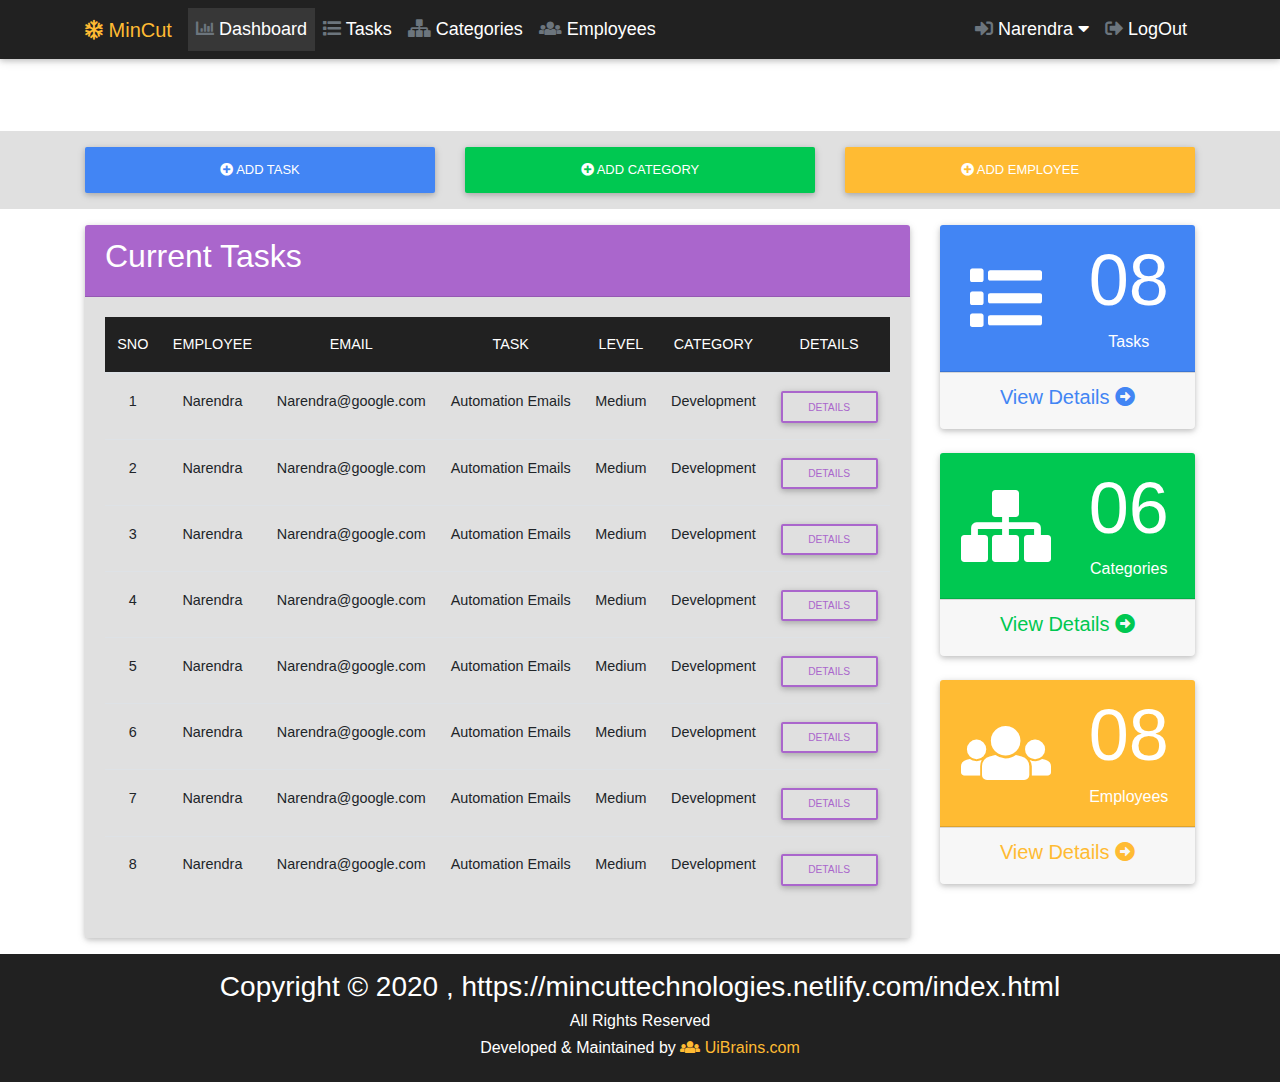
==== index.html @ 859082fe "first commit" ====
<!doctype html>
<html lang="en">
<head>
    <meta charset="UTF-8">
    <meta name="viewport" content="width=device-width, initial-scale=1.0">
    <meta http-equiv="X-UA-Compatible" content="ie=edge">
    <link rel="stylesheet" href="https://use.fontawesome.com/releases/v5.8.1/css/all.css" integrity="sha384-50oBUHEmvpQ+1lW4y57PTFmhCaXp0ML5d60M1M7uH2+nqUivzIebhndOJK28anvf" crossorigin="anonymous">
    <link rel="stylesheet" href="bootstrap/css/font-awesome-5.8.1.css">
    <link rel="stylesheet" href="bootstrap/css/bootstrap.css">
    <link rel="stylesheet" href="bootstrap/css/mdb.css">
    <link rel="stylesheet" href="bootstrap/css/style.css">
    <link rel="stylesheet" href="css/styles.css">
    <title>UiBrains Dashboard</title>
</head>
<body>

    <!-- Main Navbar -->
    <nav class="navbar navbar-dark bg-dark navbar-expand-sm">
        <div class="container">
            <a href="index.html" class="navbar-brand text-warning">
               <i class="fa fa-snowflake"></i> MinCut</a>
            <button class="navbar-toggler">
                <span class="navbar-toggler-icon"></span>
            </button>
            <div class="collapse navbar-collapse" id="uiNavbar">
                <ul class="navbar-nav">
                    <li class="nav-item active">
                        <a class="nav-link " href="index.html">
                           <i class="fa fa-chart-bar text-muted"></i> Dashboard</a>
                    </li>
                    <li class="nav-item">
                        <a class="nav-link" href="tasks.html">
                            <i class="fa fa-list text-muted"></i> Tasks</a>
                    </li>
                    <li class="nav-item">
                        <a class="nav-link" href="categories.html">
                            <i class="fa fa-sitemap text-muted"></i> Categories</a>
                    </li>
                    <li class="nav-item">
                        <a class="nav-link" href="employees.html">
                            <i class="fa fa-users text-muted"></i> Employees</a>
                    </li>
                </ul>
                <ul class="navbar-nav ml-auto">
                    <li class="nav-item dropdown">
                        <a href="#" class="nav-link" data-toggle="dropdown">
                            <i class="fa fa-sign-in-alt text-muted"></i> Narendra <i class="fa fa-caret-down"></i></a>
                        <div class="dropdown-menu px-2">
                            <a href="profile.html" class="dropdown-item">
                               <i class="fa fa-user-circle"></i> Profile</a>
                            <a href="settings.html" class="dropdown-item">
                                <i class="fa fa-cogs"></i> Settings</a>
                        </div>
                    </li>
                    <li class="nav-item">
                        <a class="nav-link" href="login.html">
                            <i class="fa fa-sign-out-alt text-muted"></i> LogOut</a>
                    </li>
                </ul>
            </div>
        </div>
    </nav>

    <!-- Dashboard section -->
    <section class="p-2 bg-teal text-white">
        <div class="container">
            <div class="row">
                <div class="col animated flipInX">
                    <h1><i class="fa fa-chart-bar"></i> Dashboard</h1>
                </div>
            </div>
        </div>
    </section>

    <!-- Buttons Section -->
    <section class="bg-light p-3">
        <div class="container">
            <div class="row animated flipInY">
                <div class="col-md-4">
                    <a href="#" class="btn btn-primary btn-block" data-toggle="modal" data-target="#task-modal">
                       <i class="fa fa-plus-circle"></i> Add Task</a>
                </div>
                <div class="col-md-4">
                    <a href="#" class="btn btn-success btn-block" data-toggle="modal" data-target="#category-modal">
                        <i class="fa fa-plus-circle"></i> Add Category</a>
                </div>
                <div class="col-md-4">
                    <a href="#" class="btn btn-warning btn-block" data-toggle="modal" data-target="#employee-modal">
                        <i class="fa fa-plus-circle"></i> Add Employee</a>
                </div>
            </div>
        </div>
    </section>

    <!-- Task Modal -->
    <div class="modal" id="task-modal">
        <div class="modal-dialog modal-lg">
            <div class="modal-content animated jackInTheBox">
                <div class="modal-header bg-primary text-white">
                    <h3>Add Task</h3>
                    <button class="close" data-dismiss="modal">
                        <i class="fa fa-times-circle"></i>
                    </button>
                </div>
                <div class="modal-body bg-light">
                    <form>
                        <div class="form-group">
                            <input type="text" class="form-control" placeholder="Title">
                        </div>
                        <div class="form-group">
                            <label>Category</label>
                            <select class="form-control">
                                <option>Development</option>
                                <option>Enhancements</option>
                                <option>Maintenance</option>
                                <option>Bug Fixing</option>
                                <option>Production Support</option>
                                <option>Client Meetings</option>
                            </select>
                        </div>
                        <div class="form-group">
                            <label>Image Upload</label>
                            <input type="file" class="form-control-file">
                            <small>Max Size : 3MB</small>
                        </div>
                        <div class="form-group">
                            <label>Description</label>
                            <textarea rows="4" class="form-control" name="editor1"></textarea>
                        </div>
                        <a href="#" class="btn btn-dark" data-dismiss="modal">Close</a>
                        <input type="submit" value="Add Task" class="btn btn-primary">
                    </form>
                </div>
            </div>
        </div>
    </div>

    <!-- Category Modal -->
    <div class="modal" id="category-modal">
        <div class="modal-dialog modal-lg">
            <div class="modal-content animated flipInX">
                <div class="modal-header bg-success text-white">
                    <h3>Add Category</h3>
                    <button class="close" data-dismiss="modal">
                        <i class="fa fa-times-circle"></i>
                    </button>
                </div>
                <div class="modal-body bg-light">
                    <form>
                        <div class="form-group">
                            <input type="text" class="form-control" placeholder="Category Name">
                        </div>
                        <div class="form-group">
                            <input type="date" class="form-control">
                        </div>
                        <a href="#" class="btn btn-dark" data-dismiss="modal">Close</a>
                        <input type="submit" value="Add Category" class="btn btn-success">
                    </form>
                </div>
            </div>
        </div>
    </div>

    <!-- Employee Modal -->
    <div class="modal" id="employee-modal">
        <div class="modal-dialog modal-lg">
            <div class="modal-content animated flipInY">
                <div class="modal-header bg-warning text-white">
                    <h3>Add Employee</h3>
                    <button class="close" data-dismiss="modal">
                        <i class="fa fa-times-circle"></i>
                    </button>
                </div>
                <div class="modal-body bg-light">
                    <form>
                        <div class="form-group">
                            <input type="text" class="form-control" placeholder="Employee Name">
                        </div>
                        <div class="form-group">
                            <input type="email" class="form-control" placeholder="Employee Email">
                        </div>
                        <div class="form-group">
                            <input type="password" class="form-control" placeholder="Default Password">
                        </div>
                        <a href="#" class="btn btn-dark" data-dismiss="modal">Close</a>
                        <input type="submit" value="Add Employee" class="btn btn-warning">
                    </form>
                </div>
            </div>
        </div>
    </div>

    <!-- Main Content Section -->
    <section class="p-3">
        <div class="container">
            <div class="row">
                <div class="col-md-9">
                    <div class="card animated jello">
                        <div class="card-header bg-secondary text-white">
                            <h2>Current Tasks</h2>
                        </div>
                        <div class="card-body bg-light">
                            <table class="table text-center table-hover">
                                <thead class="bg-dark text-white">
                                    <tr>
                                        <th>SNO</th>
                                        <th>EMPLOYEE</th>
                                        <th>EMAIL</th>
                                        <th>TASK</th>
                                        <th>LEVEL</th>
                                        <th>CATEGORY</th>
                                        <th>DETAILS</th>
                                    </tr>
                                </thead>
                                <tbody>
                                    <tr>
                                        <td>1</td>
                                        <td>Narendra</td>
                                        <td>Narendra@google.com</td>
                                        <td>Automation Emails</td>
                                        <td>Medium</td>
                                        <td>Development</td>
                                        <td>
                                            <a href="#" class="btn btn-outline-secondary btn-sm">Details</a>
                                        </td>
                                    </tr>
                                    <tr>
                                        <td>2</td>
                                        <td>Narendra</td>
                                        <td>Narendra@google.com</td>
                                        <td>Automation Emails</td>
                                        <td>Medium</td>
                                        <td>Development</td>
                                        <td>
                                            <a href="#" class="btn btn-outline-secondary btn-sm">Details</a>
                                        </td>
                                    </tr>
                                    <tr>
                                        <td>3</td>
                                        <td>Narendra</td>
                                        <td>Narendra@google.com</td>
                                        <td>Automation Emails</td>
                                        <td>Medium</td>
                                        <td>Development</td>
                                        <td>
                                            <a href="#" class="btn btn-outline-secondary btn-sm">Details</a>
                                        </td>
                                    </tr>
                                    <tr>
                                        <td>4</td>
                                        <td>Narendra</td>
                                        <td>Narendra@google.com</td>
                                        <td>Automation Emails</td>
                                        <td>Medium</td>
                                        <td>Development</td>
                                        <td>
                                            <a href="#" class="btn btn-outline-secondary btn-sm">Details</a>
                                        </td>
                                    </tr>
                                    <tr>
                                        <td>5</td>
                                        <td>Narendra</td>
                                        <td>Narendra@google.com</td>
                                        <td>Automation Emails</td>
                                        <td>Medium</td>
                                        <td>Development</td>
                                        <td>
                                            <a href="#" class="btn btn-outline-secondary btn-sm">Details</a>
                                        </td>
                                    </tr>
                                    <tr>
                                        <td>6</td>
                                        <td>Narendra</td>
                                        <td>Narendra@google.com</td>
                                        <td>Automation Emails</td>
                                        <td>Medium</td>
                                        <td>Development</td>
                                        <td>
                                            <a href="#" class="btn btn-outline-secondary btn-sm">Details</a>
                                        </td>
                                    </tr>
                                    <tr>
                                        <td>7</td>
                                        <td>Narendra</td>
                                        <td>Narendra@google.com</td>
                                        <td>Automation Emails</td>
                                        <td>Medium</td>
                                        <td>Development</td>
                                        <td>
                                            <a href="#" class="btn btn-outline-secondary btn-sm">Details</a>
                                        </td>
                                    </tr>
                                    <tr>
                                        <td>8</td>
                                        <td>Narendra</td>
                                        <td>Narendra@google.com</td>
                                        <td>Automation Emails</td>
                                        <td>Medium</td>
                                        <td>Development</td>
                                        <td>
                                            <a href="#" class="btn btn-outline-secondary btn-sm">Details</a>
                                        </td>
                                    </tr>
                                </tbody>
                            </table>
                        </div>
                    </div>
                </div>
                <div class="col-md-3">
                    <div class="card text-center animated zoomInUp">
                        <div class="card-header bg-primary text-white text-center">
                            <div class="row align-items-center">
                                <div class="col">
                                    <i class="fa fa-list fa-4x"></i>
                                </div>
                                <div class="col">
                                    <h3 class="display-3">08</h3>
                                    <h6>Tasks</h6>
                                </div>
                            </div>
                        </div>
                        <div class="card-footer">
                            <h5>
                                <a href="tasks.html" class="text-primary">
                                    View Details <i class="fa fa-arrow-alt-circle-right"></i>
                                </a>
                            </h5>
                        </div>
                    </div>
                    <div class="card text-center mt-4 animated zoomInUp">
                        <div class="card-header bg-success text-white text-center ">
                            <div class="row align-items-center">
                                <div class="col">
                                    <i class="fa fa-sitemap fa-4x"></i>
                                </div>
                                <div class="col">
                                    <h3 class="display-3">06</h3>
                                    <h6>Categories</h6>
                                </div>
                            </div>
                        </div>
                        <div class="card-footer">
                            <h5>
                                <a href="categories.html" class="text-success">
                                    View Details <i class="fa fa-arrow-alt-circle-right"></i>
                                </a>
                            </h5>
                        </div>
                    </div>
                    <div class="card text-center mt-4 animated zoomInUp">
                        <div class="card-header bg-warning text-white text-center">
                            <div class="row align-items-center">
                                <div class="col">
                                    <i class="fa fa-users fa-4x"></i>
                                </div>
                                <div class="col">
                                    <h3 class="display-3">08</h3>
                                    <h6>Employees</h6>
                                </div>
                            </div>
                        </div>
                        <div class="card-footer">
                            <h5>
                                <a href="employees.html" class="text-warning">
                                    View Details <i class="fa fa-arrow-alt-circle-right"></i>
                                </a>
                            </h5>
                        </div>
                    </div>
                </div>
            </div>
        </div>
    </section>

    <!-- Main Footer -->
    <footer class="p-3 bg-dark text-white text-center">
        <div class="container">
            <div class="row">
                <div class="col">
                    <h3>Copyright &copy; 2020 , https://mincuttechnologies.netlify.com/index.html</h3>
                    <h6>All Rights Reserved</h6>
                    <h6>Developed & Maintained by
                        <a class="text-warning" href="https://github.com/narendrabtechcse" target="_blank">
                           <i class="fa fa-users"></i> UiBrains.com</a>
                    </h6>
                </div>
            </div>
        </div>
    </footer>


<!-- Optional JavaScript -->
<!-- jQuery first, then Popper.js, then Bootstrap JS -->
<!-- BODY ENDS -->
<script src="bootstrap/js/jquery-3.3.1.min.js"></script>
<script src="bootstrap/js/popper.min.js"></script>
<script src="bootstrap/js/bootstrap.min.js"></script>
<script src="bootstrap/js/mdb.min.js"></script>
<script src="https://cdn.ckeditor.com/4.12.1/standard/ckeditor.js"></script>
<script>
   CKEDITOR.replace( 'editor1' );
</script>
</body>
</html>
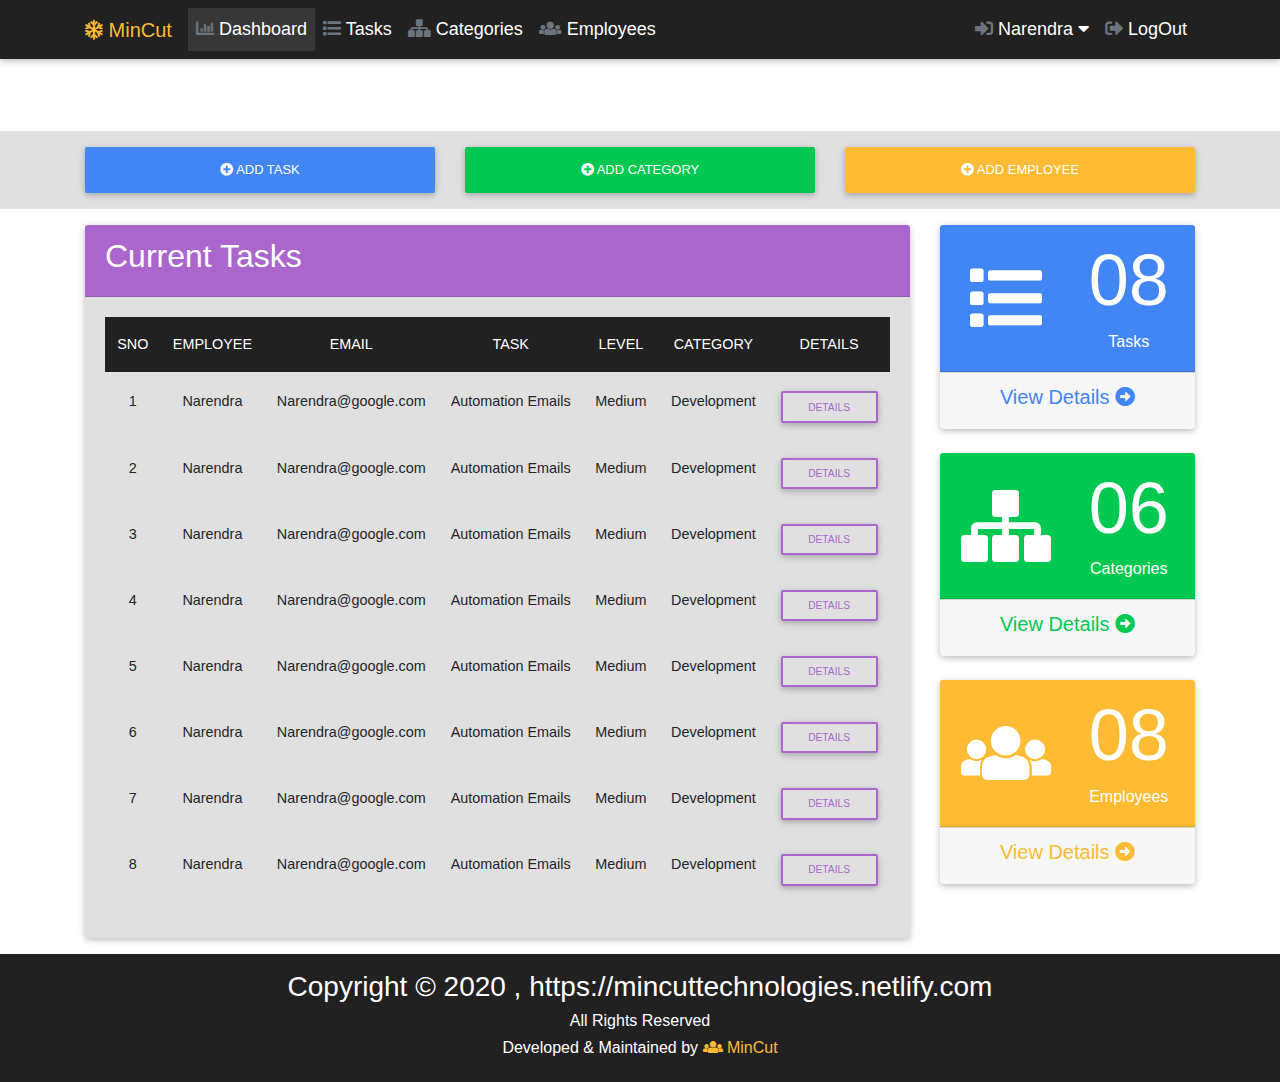
==== commit c4e099d4: "first commit1" ====
--- a/index.html
+++ b/index.html
@@ -10,7 +10,7 @@
     <link rel="stylesheet" href="bootstrap/css/mdb.css">
     <link rel="stylesheet" href="bootstrap/css/style.css">
     <link rel="stylesheet" href="css/styles.css">
-    <title>UiBrains Dashboard</title>
+    <title>MinCut Dashboard</title>
 </head>
 <body>
 
@@ -377,11 +377,11 @@
         <div class="container">
             <div class="row">
                 <div class="col">
-                    <h3>Copyright &copy; 2020 , https://mincuttechnologies.netlify.com/index.html</h3>
+                    <h3>Copyright &copy; 2020 , https://mincuttechnologies.netlify.com</h3>
                     <h6>All Rights Reserved</h6>
                     <h6>Developed & Maintained by
                         <a class="text-warning" href="https://github.com/narendrabtechcse" target="_blank">
-                           <i class="fa fa-users"></i> UiBrains.com</a>
+                            <i class="fa fa-users"></i> MinCut</a>
                     </h6>
                 </div>
             </div>
